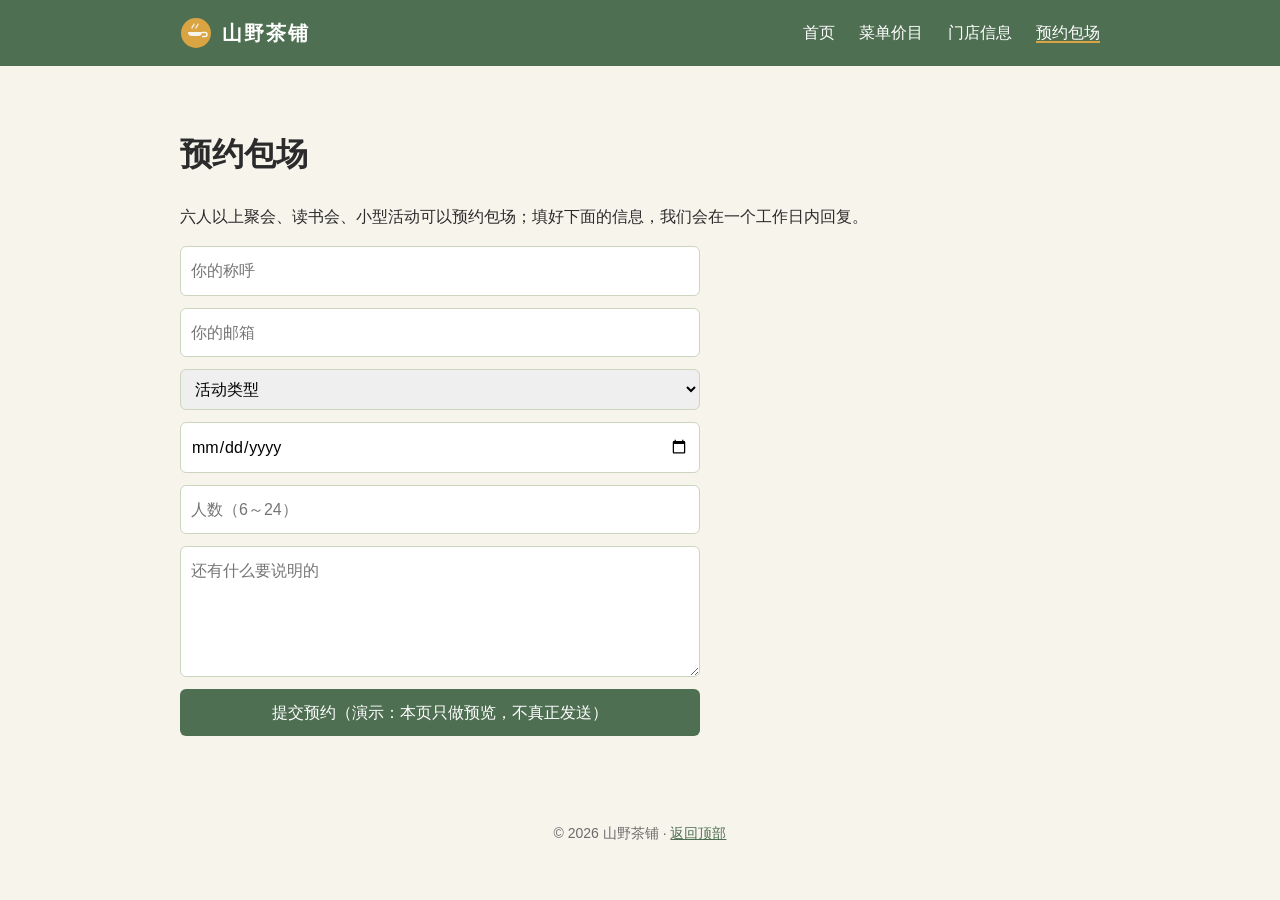
==== book.html @ 319d680d "山野茶铺官网 v1：四页站点、AGENTS.md 规矩、二维码" ====
<!DOCTYPE html>
<html lang="zh-CN">
<head>
  <meta charset="UTF-8">
  <meta name="viewport" content="width=device-width, initial-scale=1.0">
  <title>预约包场 · 山野茶铺</title>
  <link rel="stylesheet" href="style.css">
</head>
<body>
  <header>
    <div class="nav">
      <span class="brand"><img src="assets/logo.svg" alt="">山野茶铺</span>
      <nav>
        <a href="index.html">首页</a>
        <a href="menu.html">菜单价目</a>
        <a href="shop.html">门店信息</a>
        <a href="book.html" class="active">预约包场</a>
      </nav>
    </div>
  </header>
  <main>
    <h1>预约包场</h1>
    <p>六人以上聚会、读书会、小型活动可以预约包场；填好下面的信息，我们会在一个工作日内回复。</p>
    <form class="book" onsubmit="return preview(event)">
      <input name="name" placeholder="你的称呼" required>
      <input name="email" type="email" placeholder="你的邮箱" required>
      <select name="type" required>
        <option value="">活动类型</option>
        <option>朋友聚会</option>
        <option>读书会</option>
        <option>小型分享会</option>
        <option>其他</option>
      </select>
      <input name="date" type="date" required>
      <input name="people" type="number" min="6" max="24" placeholder="人数（6～24）" required>
      <textarea name="msg" rows="4" placeholder="还有什么要说明的"></textarea>
      <button type="submit">提交预约（演示：本页只做预览，不真正发送）</button>
    </form>
    <p id="result" class="card" style="display:none"></p>
  </main>
  <footer>
    <p>© 2026 山野茶铺 · <a href="#top">返回顶部</a></p>
  </footer>
  <script>
    function preview(e) {
      e.preventDefault();
      const f = new FormData(e.target);
      const box = document.getElementById('result');
      box.style.display = 'block';
      box.textContent = `预览：${f.get('name')}（${f.get('email')}）预约 ${f.get('date')} 的${f.get('type')}，${f.get('people')} 人。${f.get('msg') || ''}`;
      return false;
    }
  </script>
</body>
</html>
---- style.css ----
:root {
  --primary: #4f6f52;
  --accent: #d9a441;
  --bg: #f7f4ec;
  --text: #2b2b2b;
  --muted: #6b6b6b;
  --card: #ffffff;
}
* { box-sizing: border-box; }
body {
  margin: 0;
  font-family: "PingFang SC", "Microsoft YaHei", sans-serif;
  background: var(--bg);
  color: var(--text);
  line-height: 1.7;
}
header { background: var(--primary); color: #fff; padding: 16px 0; }
.nav { max-width: 960px; margin: 0 auto; padding: 0 20px; display: flex; align-items: center; justify-content: space-between; }
.nav a { color: #fff; text-decoration: none; margin-left: 20px; }
.nav a.active { border-bottom: 2px solid var(--accent); }
.brand { font-weight: 700; font-size: 20px; letter-spacing: 2px; display: flex; align-items: center; gap: 10px; }
.brand img { width: 32px; height: 32px; }
main { max-width: 960px; margin: 0 auto; padding: 40px 20px; }
.hero { display: flex; gap: 32px; align-items: center; flex-wrap: wrap; }
.hero img { width: 200px; height: 200px; border-radius: 12px; }
.hero > div { flex: 1 1 260px; min-width: 0; }
.hero h1 { margin: 0 0 8px; font-size: 32px; }
.hero p { margin: 0; color: var(--muted); overflow-wrap: anywhere; }
.btn { display: inline-block; margin-top: 16px; padding: 10px 20px; background: var(--accent); color: #2b2b2b; border-radius: 6px; text-decoration: none; font-weight: 600; }
.grid { display: grid; grid-template-columns: repeat(auto-fill, minmax(260px, 1fr)); gap: 20px; margin-top: 24px; }
.card { background: var(--card); border-radius: 10px; padding: 20px; box-shadow: 0 2px 8px rgba(79, 111, 82, 0.10); }
.card h3 { margin-top: 0; color: var(--primary); }
.tag { display: inline-block; font-size: 12px; background: #e9efe6; color: var(--primary); padding: 2px 8px; border-radius: 4px; margin-right: 6px; }
table.menu { width: 100%; border-collapse: collapse; background: var(--card); border-radius: 10px; overflow: hidden; }
table.menu th, table.menu td { padding: 10px 14px; border-bottom: 1px solid #ece8dc; text-align: left; }
table.menu th { background: #e9efe6; color: var(--primary); }
table.menu td:last-child { text-align: right; font-variant-numeric: tabular-nums; white-space: nowrap; }
.info { display: grid; grid-template-columns: 1fr 1fr; gap: 20px; }
form.book { display: grid; gap: 12px; max-width: 520px; }
form.book input, form.book select, form.book textarea { width: 100%; padding: 10px; border: 1px solid #cbd5c0; border-radius: 6px; font: inherit; }
form.book button { padding: 10px 20px; background: var(--primary); color: #fff; border: 0; border-radius: 6px; font: inherit; }
.qr { text-align: center; margin-top: 32px; }
.qr img { width: 160px; height: 160px; }
.notice { background: #fff8e6; border-left: 4px solid var(--accent); padding: 10px 14px; border-radius: 6px; }
footer { text-align: center; color: var(--muted); padding: 32px 20px; font-size: 14px; }
footer a { color: var(--primary); }
@media (max-width: 600px) {
  .hero { flex-direction: column; text-align: center; }
  .nav { flex-direction: column; gap: 10px; }
  .info { grid-template-columns: 1fr; }
}
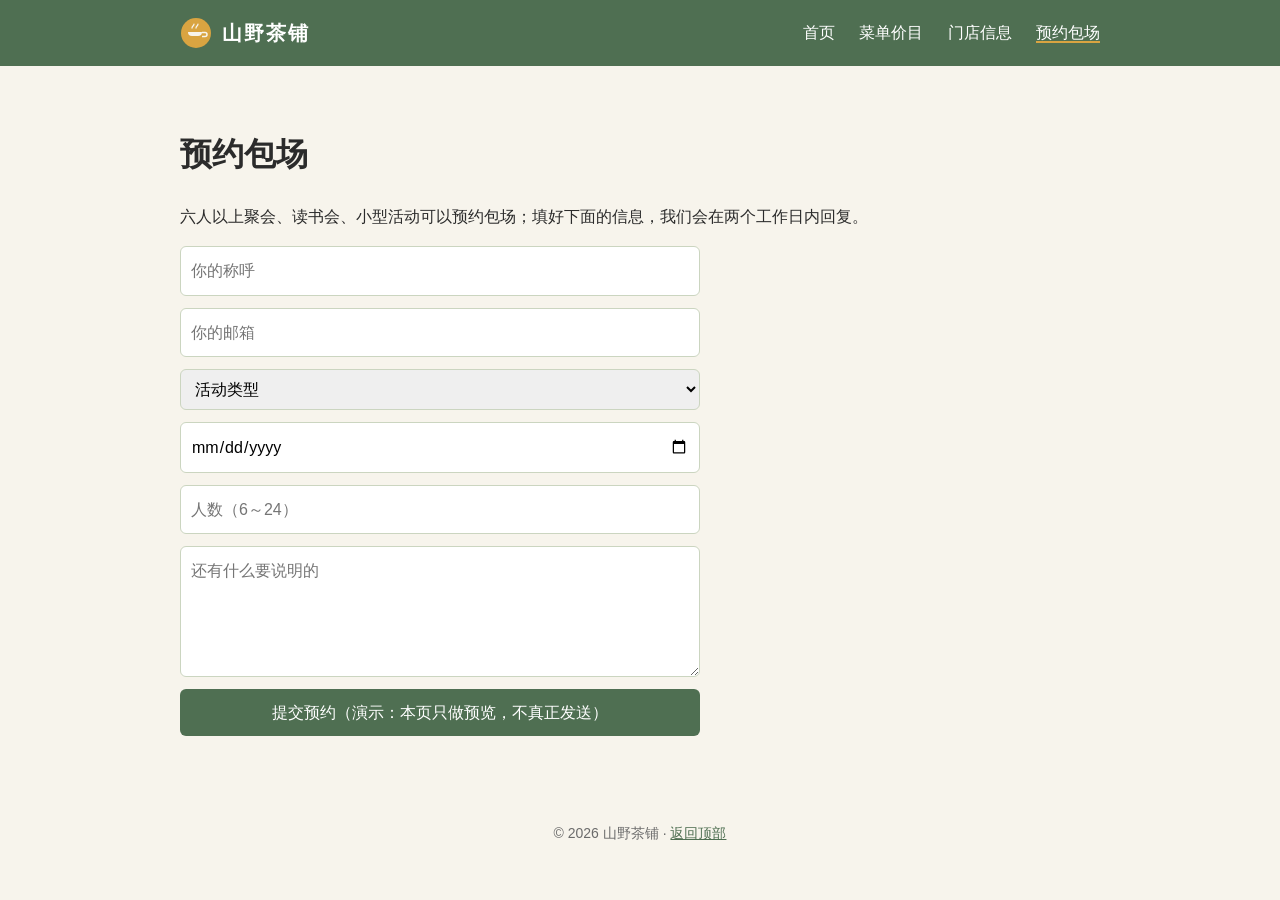
==== commit 37e25c37: "更新预约回复说明：一个工作日改为两个工作日" ====
--- a/book.html
+++ b/book.html
@@ -20,7 +20,7 @@
   </header>
   <main>
     <h1>预约包场</h1>
-    <p>六人以上聚会、读书会、小型活动可以预约包场；填好下面的信息，我们会在一个工作日内回复。</p>
+    <p>六人以上聚会、读书会、小型活动可以预约包场；填好下面的信息，我们会在两个工作日内回复。</p>
     <form class="book" onsubmit="return preview(event)">
       <input name="name" placeholder="你的称呼" required>
       <input name="email" type="email" placeholder="你的邮箱" required>
--- a/style.css
+++ b/style.css
@@ -47,5 +47,9 @@
 @media (max-width: 600px) {
   .hero { flex-direction: column; text-align: center; }
   .nav { flex-direction: column; gap: 10px; }
+  .nav nav { display: flex; flex-wrap: wrap; justify-content: center; gap: 6px 14px; }
+  .nav a { margin-left: 0; font-size: 14px; }
   .info { grid-template-columns: 1fr; }
+  table.menu th:nth-child(2), table.menu td:nth-child(2) { display: none; }
+  table.menu td:first-child { max-width: 60vw; overflow-wrap: anywhere; }
 }
